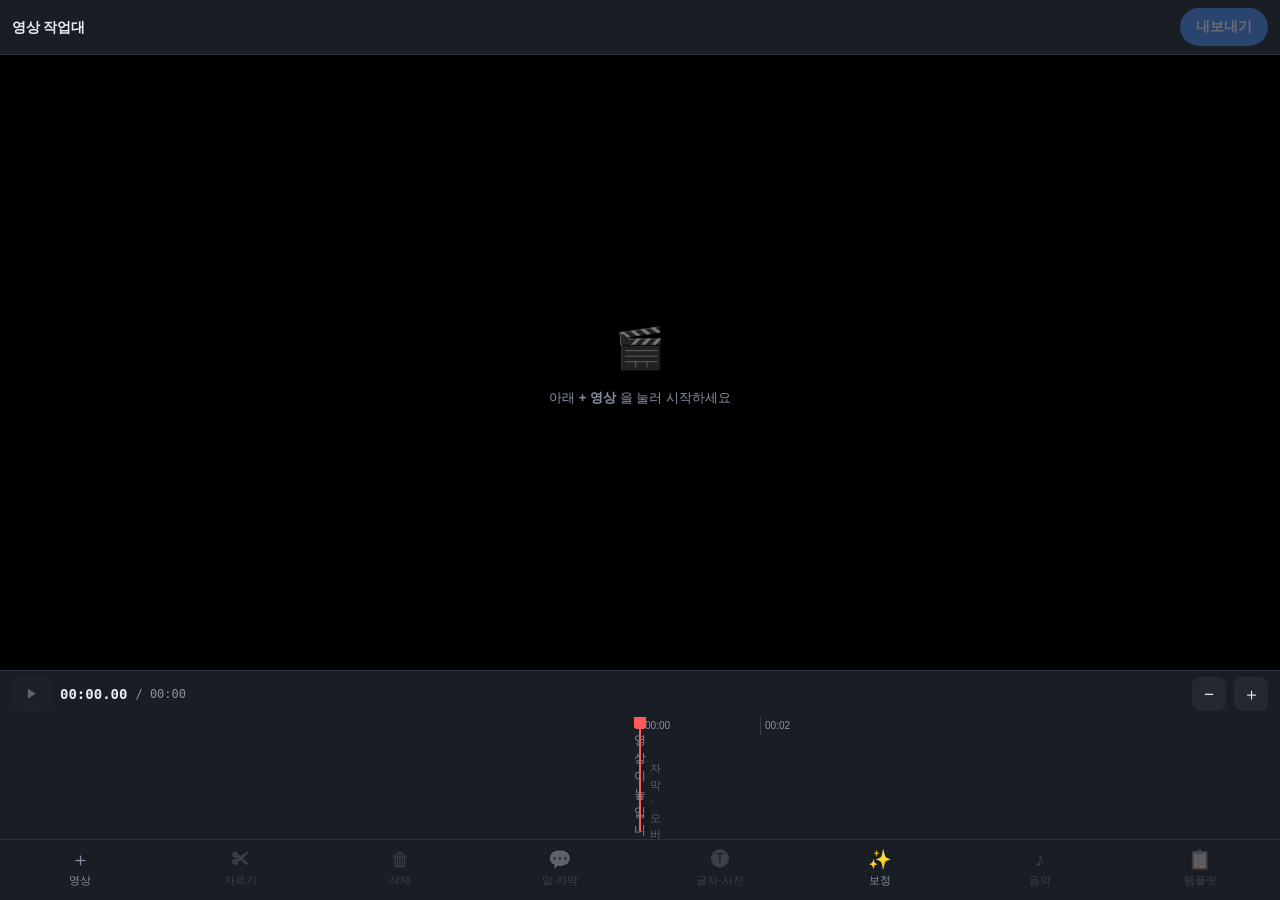
==== video/index.html @ 304a5ae3 "영상 작업대: 컷 이후 자막 자동 동기화 + 미리보기 재생바 1) 자막이 영상 컷을 따라가게 근본 수정. 자막 줄마다 "원본 소스 시각" 앵커를    저장하고, 모든 편집(comm" ====
<!doctype html>
<html lang="ko">
  <head>
    <meta http-equiv="Content-Security-Policy" content="default-src 'self'; script-src 'self' 'wasm-unsafe-eval' blob: https://cdn.jsdelivr.net; style-src 'self' 'unsafe-inline'; img-src 'self' data: blob:; media-src 'self' data: blob:; font-src 'self' data:; worker-src 'self' blob:; child-src 'self' blob:; connect-src 'self' blob: data: https://huggingface.co https://*.huggingface.co https://*.hf.co https://cdn.jsdelivr.net" />
    <meta charset="UTF-8" />
    <!-- viewport-fit=cover + safe-area 로 노치/제스처바를 피합니다 -->
    <meta name="viewport" content="width=device-width, initial-scale=1.0, maximum-scale=1.0, user-scalable=no, viewport-fit=cover" />
    <meta name="theme-color" content="#16181d" />
    <meta name="mobile-web-app-capable" content="yes" />
    <meta name="apple-mobile-web-app-status-bar-style" content="black-translucent" />
    <title>영상 작업대</title>
    <!-- 크롬은 매니페스트를 오래 캐시합니다. id 처럼 앱 정체성에 관련된 값을 바꿨으면
         ?v= 를 올려서 강제로 다시 읽게 해야 합니다. -->
    <link rel="manifest" href="./manifest.webmanifest?v=2" />
    <script type="module" crossorigin src="./assets/index-B0S4U1iA.js"></script>
    <link rel="stylesheet" crossorigin href="./assets/index-B2tqCg9Z.css">
  </head>
  <body>
    <div id="root"></div>
  </body>
</html>
---- video/assets/index-B2tqCg9Z.css ----
:root{--bg:#101216;--bg-2:#191d24;--bg-3:#232833;--line:#2c323d;--fg:#e8ecf3;--dim:#8992a3;--accent:#4c8dff;--accent-2:#2f6fe0;--ok:#3ecf8e;--danger:#ff6b6b;--r:12px;--safe-t:env(safe-area-inset-top,0px);--safe-b:env(safe-area-inset-bottom,0px);--safe-l:env(safe-area-inset-left,0px);--safe-r:env(safe-area-inset-right,0px)}*{box-sizing:border-box;-webkit-tap-highlight-color:transparent}html,body,#root{height:100%;margin:0}body{background:var(--bg);color:var(--fg);overscroll-behavior:none;-webkit-font-smoothing:antialiased;font:14px/1.5 -apple-system,BlinkMacSystemFont,Pretendard,Apple SD Gothic Neo,Noto Sans KR,sans-serif;overflow:hidden}button{font:inherit;color:inherit;cursor:pointer;background:0 0;border:0}.mono{font-variant-numeric:tabular-nums;font-family:ui-monospace,SFMono-Regular,Menlo,monospace}.grow{flex:1}.dim{color:var(--dim)}.app{height:100%;padding:var(--safe-t) var(--safe-r) var(--safe-b) var(--safe-l);flex-direction:column;display:flex}.topbar{border-bottom:1px solid var(--line);background:var(--bg-2);flex-shrink:0;align-items:center;gap:8px;padding:8px 12px;display:flex}.brand{letter-spacing:-.2px;font-weight:700}.primary-btn{background:var(--accent);color:#fff;border-radius:999px;min-height:38px;padding:9px 16px;font-size:13.5px;font-weight:700}.primary-btn:disabled{opacity:.35}.ghost-btn{background:var(--bg-3);border-radius:999px;width:38px;height:38px;font-size:17px}.warn{color:#ffd9a3;background:#3a2a12;border-bottom:1px solid #4a3a22;flex-shrink:0;padding:9px 12px;font-size:12.5px}.warn.soft{color:#a9c4e8;background:#1e2733;border-color:#29354a}.mid{flex-direction:column;flex:1;min-height:0;display:flex}.preview{background:#000;flex-direction:column;flex:1;justify-content:center;align-items:center;gap:8px;min-height:0;padding:10px;display:flex}.scrub{flex-shrink:0;align-items:center;gap:10px;width:100%;max-width:520px;display:flex}.scrub-play{background:var(--bg-3);width:36px;height:36px;color:var(--fg);border-radius:50%;flex-shrink:0;justify-content:center;align-items:center;font-size:13px;line-height:1;display:flex}.scrub-play:active{background:var(--accent)}.scrub-track{cursor:pointer;touch-action:none;flex:1;align-items:center;height:30px;display:flex;position:relative}.scrub-track:before{content:"";background:#414a5a;border-radius:999px;height:4px;position:absolute;left:0;right:0}.scrub-fill{background:var(--accent);border-radius:999px;height:4px;position:absolute;left:0}.scrub-knob{background:#fff;border-radius:50%;width:14px;height:14px;position:absolute;transform:translate(-50%);box-shadow:0 1px 4px #0009}.scrub-time{color:var(--dim);flex-shrink:0;font-size:11px}.stage{border-radius:var(--r);background:#000;justify-content:center;align-items:center;max-width:100%;max-height:100%;display:flex;position:relative;overflow:hidden}.stage-video{object-fit:contain;width:100%;height:100%;display:block}.stage-grade{position:absolute;inset:0}.stage-overlay{touch-action:none;position:absolute;inset:0}.stage-empty{color:var(--dim);text-align:center;padding:24px;font-size:13px}.stage-empty-icon{opacity:.5;margin-bottom:10px;font-size:40px}.tl{background:var(--bg-2);border-top:1px solid var(--line);flex-shrink:0}.ov-inline{background:var(--bg-2);border-top:1px solid var(--line);max-height:46vh;padding:10px 18px calc(14px + var(--safe-b));flex-shrink:0;overflow-y:auto}.tl-bar{align-items:center;gap:8px;padding:6px 12px;display:flex}.tl-time{font-size:14px;font-weight:600}.tl-total{color:var(--dim);font-size:12px}.play-btn{background:var(--bg-3);border-radius:8px;justify-content:center;align-items:center;width:40px;height:34px;font-size:12px;display:inline-flex}.play-btn:disabled{opacity:.35}.chip-btn{background:var(--bg-3);border-radius:8px;width:34px;height:34px;font-size:17px;line-height:1}.tl-viewport{position:relative}.tl-scroll{-webkit-overflow-scrolling:touch;scrollbar-width:none;overscroll-behavior-x:contain;overflow:auto hidden}.tl-scroll::-webkit-scrollbar{display:none}.tl-inner{padding-bottom:8px;position:relative}.tl-ruler{height:18px;position:relative}.tl-tick{color:var(--dim);white-space:nowrap;border-left:1px solid #333b48;padding-left:4px;font-size:10px;line-height:18px;position:absolute;top:0}.tl-track{background:#14171d;height:64px;position:relative}.tl-clip{background-color:#2b3746;background-position:50%;background-size:cover;border:1.5px solid #3d4d61;border-radius:7px;padding:0;display:block;position:absolute;top:4px;bottom:4px;overflow:hidden}.tl-clip.on{border-color:var(--accent);box-shadow:0 0 0 2px #4c8dff59}.tl-clip-shade{background:linear-gradient(#0a0e1426,#0a0e14bf);position:absolute;inset:0}.tl-clip-dur{color:#dfe6f2;text-shadow:0 1px 3px #000000e6;font-family:ui-monospace,Menlo,monospace;font-size:10px;position:absolute;bottom:4px;left:6px}.tl-xfade{border-left:2px solid var(--accent);background:linear-gradient(90deg,#4c8dff80,#0000);position:absolute;top:0;bottom:0;left:0}.tl-empty{color:var(--dim);justify-content:center;align-items:center;font-size:12px;display:flex;position:absolute;inset:0}.tl-ghost{color:#566072;background:repeating-linear-gradient(45deg,#14171d,#14171d 7px,#171b22 7px 14px);border-radius:6px;align-items:center;height:26px;margin-top:6px;padding-left:10px;font-size:11px;display:flex}.tl-head{pointer-events:none;z-index:3;background:#ff5a5a;width:2px;margin-left:-1px;position:absolute;top:0;bottom:8px;left:50%}.tl-head:before{content:"";background:#ff5a5a;border-radius:0 0 3px 3px;width:12px;height:12px;position:absolute;top:0;left:-5px}.toolbar{border-top:1px solid var(--line);background:var(--bg-2);flex-shrink:0;display:flex}.tool{color:var(--dim);flex-direction:column;flex:1;justify-content:center;align-items:center;gap:3px;min-height:60px;padding:9px 4px 11px;font-size:11px;display:flex}.tool-ico{font-size:19px;line-height:1}.tool:disabled{opacity:.3}.tool.armed{color:var(--accent)}.tool.on{background:var(--bg-3);color:var(--accent)}.tool:active:not(:disabled){background:var(--bg-3)}.sheet-wrap{z-index:50;background:#0000008c;align-items:flex-end;display:flex;position:fixed;inset:0}.sheet{background:var(--bg-2);width:100%;padding:10px 18px calc(20px + var(--safe-b));border-radius:18px 18px 0 0;max-height:80vh;overflow-y:auto}.sheet-grip{background:#3d4553;border-radius:999px;width:36px;height:4px;margin:4px auto 12px}.sheet h3{color:var(--dim);margin:14px 0 9px;font-size:13px;font-weight:600}.sheet h3:first-of-type{margin-top:4px}.chips{flex-wrap:wrap;gap:7px;display:flex}.chip{background:var(--bg-3);border:1px solid var(--line);border-radius:999px;min-height:40px;padding:9px 16px;font-size:13px}.chip.on{background:var(--accent);border-color:var(--accent-2);color:#fff;font-weight:700}.ov-swatch{cursor:pointer;border:2px solid #0000;border-radius:50%;width:34px;height:34px;padding:0}.ov-swatch.on{border-color:var(--accent);box-shadow:0 0 0 2px var(--bg-2)}.ov-swatch-custom{border:2px solid var(--line);background:var(--bg-3);cursor:pointer;border-radius:10px;width:34px;height:34px;padding:2px}.row-toggle{background:var(--bg-3);border-radius:10px;justify-content:space-between;align-items:center;width:100%;padding:13px 15px;font-size:14px;display:flex}.switch{background:#414a5a;border-radius:999px;width:42px;height:25px;transition:background .15s;position:relative}.switch:after{content:"";background:#fff;border-radius:50%;width:19px;height:19px;transition:transform .15s;position:absolute;top:3px;left:3px}.row-toggle.on .switch{background:var(--accent)}.row-toggle.on .switch:after{transform:translate(17px)}.hint{color:var(--dim);margin:8px 2px 0;font-size:12px;line-height:1.6}.sheet-tall{flex-direction:column;max-height:88vh;display:flex}.tr-head{align-items:center;gap:8px;margin:4px 0 2px;display:flex}.tr-body{-webkit-overflow-scrolling:touch;flex:1;margin:10px -4px 0;padding:0 4px;overflow-y:auto}.tr-line{border-top:1px solid var(--line);gap:8px;padding:7px 0;display:flex}.tr-line:first-child{border-top:0}.tr-time{color:var(--dim);background:var(--bg-3);border-radius:6px;flex-shrink:0;align-self:flex-start;min-height:26px;padding:3px 6px;font-size:11px}.tr-time:disabled{opacity:.35;cursor:not-allowed}.tr-words{flex-wrap:wrap;align-items:center;gap:4px;display:flex}.tr-word{background:var(--bg-3);border:1px solid #0000;border-radius:7px;padding:6px 8px;font-size:14.5px;line-height:1.25}.tr-word.filler{color:#ffb27a}.tr-word.picked{border-color:var(--danger);color:#ffc4c4;background:#4a2230;text-decoration:line-through}.tr-word.deleted{border-color:var(--line);color:var(--dim);opacity:.6;background:0 0;text-decoration:line-through}.tr-pick-line{color:var(--dim);background:0 0;border-radius:7px;padding:4px 8px;font-size:13px}.ov-list{max-height:30vh;margin-top:10px;overflow-y:auto}.ov-row{background:var(--bg-3);text-align:left;border:1px solid #0000;border-radius:9px;align-items:center;gap:8px;width:100%;margin-bottom:5px;padding:10px;display:flex}.ov-row.on{border-color:var(--accent);background:#1d2a3a}.ov-kind{background:var(--bg-2);color:var(--dim);border-radius:999px;flex-shrink:0;padding:2px 7px;font-size:11px}.ov-label{text-overflow:ellipsis;white-space:nowrap;flex:1;min-width:0;font-size:13.5px;overflow:hidden}.ov-edit{border-top:1px solid var(--line);margin-top:12px;padding-top:4px}.ov-text{background:var(--bg-3);width:100%;color:var(--fg);border:1px solid var(--line);resize:vertical;border-radius:10px;padding:11px;font-family:inherit;font-size:15px}.ov-slider{align-items:center;gap:10px;margin-top:12px;font-size:13px;display:flex}.ov-slider>span:first-child{width:68px;color:var(--dim);flex-shrink:0}.ov-slider input{flex:1}.ov-timebar{touch-action:none;cursor:pointer;width:100%;height:44px;margin-top:8px;position:relative}.ov-timebar-track{background:var(--bg-3);border-radius:999px;height:6px;position:absolute;top:50%;left:0;right:0;transform:translateY(-50%)}.ov-timebar-range{background:var(--accent);opacity:.85;cursor:grab;border-radius:8px;min-width:18px;position:absolute;top:6px;bottom:6px}.ov-handle{border:2px solid var(--accent);cursor:ew-resize;background:#fff;border-radius:6px;width:20px;position:absolute;top:-6px;bottom:-6px}.ov-handle.left{left:-10px}.ov-handle.right{right:-10px}.ov-timebar-playhead{pointer-events:none;background:#ff5a5a;width:2px;position:absolute;top:-4px;bottom:-4px}.ov-timebar-playhead:before{content:"";background:#ff5a5a;border-radius:50%;width:8px;height:8px;position:absolute;top:-4px;left:50%;transform:translate(-50%)}.wide-btn.danger{color:#ffc4c4;background:#4a2230}.tr-actions{gap:8px;margin-top:10px;display:flex}.tr-actions .wide-btn{margin-top:0;padding:12px 8px;font-size:13px}.wide-btn.primary{background:var(--accent);color:#fff}.asr-banner{left:12px;right:12px;bottom:calc(76px + var(--safe-b));z-index:55;color:var(--fg);text-align:left;background:#22303f;border-radius:12px;padding:11px 14px;font-size:12.5px;position:fixed;box-shadow:0 8px 24px #00000080}.asr-bar{background:#16202b;border-radius:999px;height:4px;margin-bottom:7px;display:block;overflow:hidden}.asr-bar>span{background:var(--accent);height:100%;transition:width .3s;display:block}.wide-btn{background:var(--bg-3);border-radius:12px;width:100%;margin-top:18px;padding:14px;font-size:14.5px;font-weight:600}.wide-btn:disabled{opacity:.4}.bar{background:var(--bg-3);border-radius:999px;height:8px;margin-top:6px;overflow:hidden}.bar-fill{background:var(--accent);height:100%;transition:width .2s}.err{border:1px solid var(--line);color:#ffb4b4;white-space:pre-wrap;background:#14171d;border-radius:8px;max-height:200px;margin:6px 0 0;padding:10px;font-size:11px;overflow:auto}.toast{left:50%;bottom:calc(84px + var(--safe-b));z-index:60;color:var(--fg);text-align:center;pointer-events:none;background:#2b3240;border-radius:999px;max-width:88vw;padding:11px 18px;font-size:13px;position:fixed;transform:translate(-50%);box-shadow:0 8px 24px #00000080}@media (max-height:560px) and (orientation:landscape){.topbar{padding:4px 12px}.primary-btn{min-height:34px;padding:7px 14px}.ghost-btn{width:34px;height:34px}.mid{flex-direction:row}.preview{flex:50%;min-width:0;padding:6px}.tl{border-top:0;border-left:1px solid var(--line);flex-direction:column;flex:50%;justify-content:center;min-width:0;display:flex}.tl-viewport{position:relative}.ov-inline{border-top:0;border-left:1px solid var(--line);flex:50%;min-width:0;max-height:none}.toolbar{flex-direction:row}.tool{min-height:46px;padding:4px 4px 5px;font-size:10.5px}.tool-ico{font-size:16px}.tl-track{height:50px}.tl-ghost{height:20px;font-size:10px}.toast{bottom:58px}}
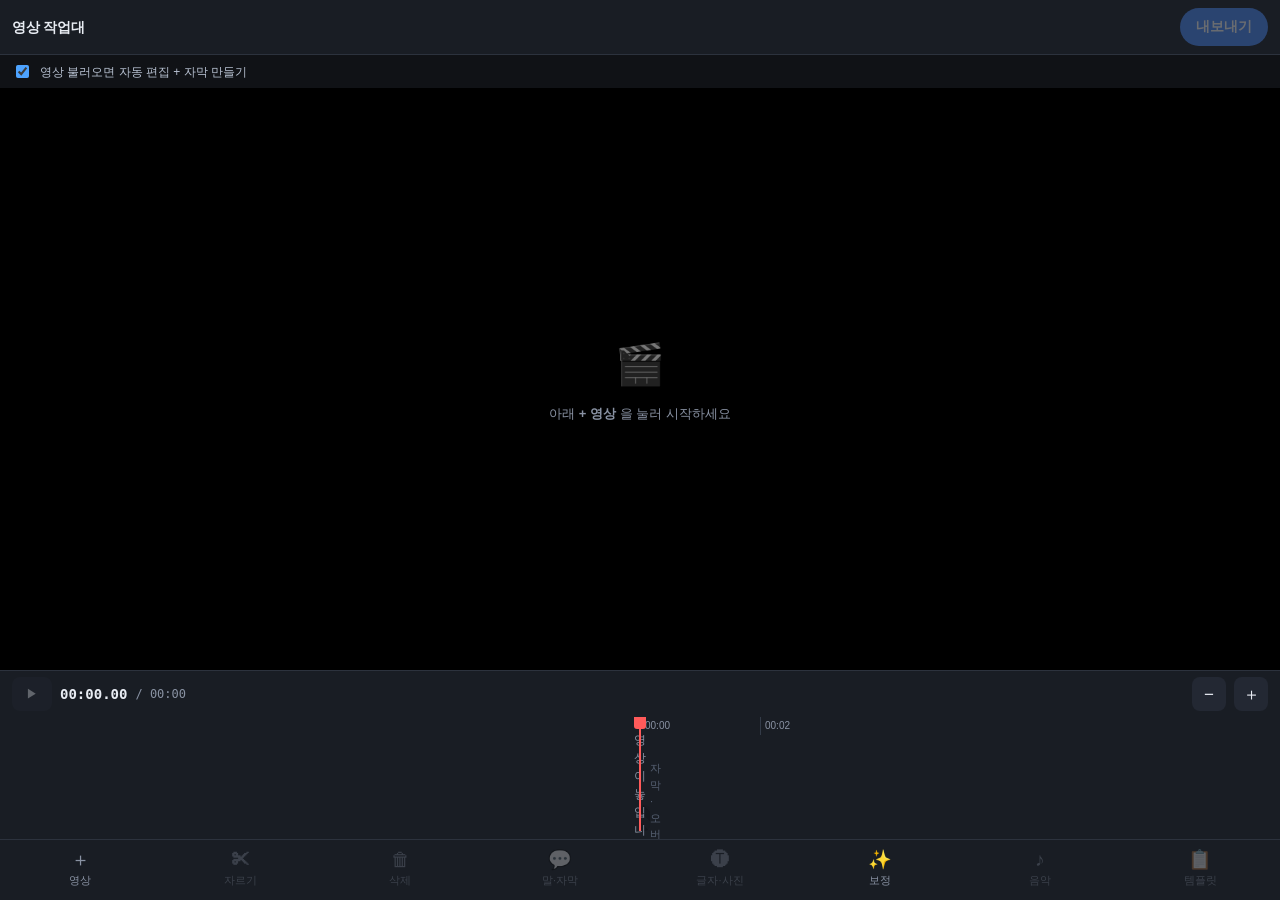
==== commit 6685a868: "Deploy video workbench bounded-memory editing and ASR" ====
--- a/video/index.html
+++ b/video/index.html
@@ -12,8 +12,8 @@
     <!-- 크롬은 매니페스트를 오래 캐시합니다. id 처럼 앱 정체성에 관련된 값을 바꿨으면
          ?v= 를 올려서 강제로 다시 읽게 해야 합니다. -->
     <link rel="manifest" href="./manifest.webmanifest?v=2" />
-    <script type="module" crossorigin src="./assets/index-B0S4U1iA.js"></script>
-    <link rel="stylesheet" crossorigin href="./assets/index-B2tqCg9Z.css">
+    <script type="module" crossorigin src="./assets/index-Cesl6Fao.js"></script>
+    <link rel="stylesheet" crossorigin href="./assets/index-DCMOrEfA.css">
   </head>
   <body>
     <div id="root"></div>
--- a/video/assets/index-DCMOrEfA.css
+++ b/video/assets/index-DCMOrEfA.css
@@ -0,0 +1 @@
+:root{--bg:#101216;--bg-2:#191d24;--bg-3:#232833;--line:#2c323d;--fg:#e8ecf3;--dim:#8992a3;--accent:#4c8dff;--accent-2:#2f6fe0;--ok:#3ecf8e;--danger:#ff6b6b;--r:12px;--safe-t:env(safe-area-inset-top,0px);--safe-b:env(safe-area-inset-bottom,0px);--safe-l:env(safe-area-inset-left,0px);--safe-r:env(safe-area-inset-right,0px)}*{box-sizing:border-box;-webkit-tap-highlight-color:transparent}html,body,#root{height:100%;margin:0}body{background:var(--bg);color:var(--fg);overscroll-behavior:none;-webkit-font-smoothing:antialiased;font:14px/1.5 -apple-system,BlinkMacSystemFont,Pretendard,Apple SD Gothic Neo,Noto Sans KR,sans-serif;overflow:hidden}button{font:inherit;color:inherit;cursor:pointer;background:0 0;border:0}.mono{font-variant-numeric:tabular-nums;font-family:ui-monospace,SFMono-Regular,Menlo,monospace}.grow{flex:1}.dim{color:var(--dim)}.app{height:100%;padding:var(--safe-t) var(--safe-r) var(--safe-b) var(--safe-l);flex-direction:column;display:flex}.topbar{border-bottom:1px solid var(--line);background:var(--bg-2);flex-shrink:0;align-items:center;gap:8px;padding:8px 12px;display:flex}.brand{letter-spacing:-.2px;font-weight:700}.primary-btn{background:var(--accent);color:#fff;border-radius:999px;min-height:38px;padding:9px 16px;font-size:13.5px;font-weight:700}.primary-btn:disabled{opacity:.35}.ghost-btn{background:var(--bg-3);border-radius:999px;width:38px;height:38px;font-size:17px}.warn{color:#ffd9a3;background:#3a2a12;border-bottom:1px solid #4a3a22;flex-shrink:0;padding:9px 12px;font-size:12.5px}.warn.soft{color:#a9c4e8;background:#1e2733;border-color:#29354a}.mid{flex-direction:column;flex:1;min-height:0;display:flex}.preview{background:#000;flex-direction:column;flex:1;justify-content:center;align-items:center;gap:8px;min-height:0;padding:10px;display:flex}.scrub{flex-shrink:0;align-items:center;gap:10px;width:100%;max-width:520px;display:flex}.scrub-play{background:var(--bg-3);width:36px;height:36px;color:var(--fg);border-radius:50%;flex-shrink:0;justify-content:center;align-items:center;font-size:13px;line-height:1;display:flex}.scrub-play:active{background:var(--accent)}.scrub-track{cursor:pointer;touch-action:none;flex:1;align-items:center;height:30px;display:flex;position:relative}.scrub-track:before{content:"";background:#414a5a;border-radius:999px;height:4px;position:absolute;left:0;right:0}.scrub-fill{background:var(--accent);border-radius:999px;height:4px;position:absolute;left:0}.scrub-knob{background:#fff;border-radius:50%;width:14px;height:14px;position:absolute;transform:translate(-50%);box-shadow:0 1px 4px #0009}.scrub-time{color:var(--dim);flex-shrink:0;font-size:11px}.stage{border-radius:var(--r);background:#000;justify-content:center;align-items:center;max-width:100%;max-height:100%;display:flex;position:relative;overflow:hidden}.stage-video{object-fit:contain;width:100%;height:100%;display:block}.stage-grade{position:absolute;inset:0}.stage-overlay{touch-action:none;position:absolute;inset:0}.stage-empty{color:var(--dim);text-align:center;padding:24px;font-size:13px}.stage-empty-icon{opacity:.5;margin-bottom:10px;font-size:40px}.tl{background:var(--bg-2);border-top:1px solid var(--line);flex-shrink:0}.ov-inline{background:var(--bg-2);border-top:1px solid var(--line);max-height:46vh;padding:10px 18px calc(14px + var(--safe-b));flex-shrink:0;overflow-y:auto}.tl-bar{align-items:center;gap:8px;padding:6px 12px;display:flex}.tl-time{font-size:14px;font-weight:600}.tl-total{color:var(--dim);font-size:12px}.play-btn{background:var(--bg-3);border-radius:8px;justify-content:center;align-items:center;width:40px;height:34px;font-size:12px;display:inline-flex}.play-btn:disabled{opacity:.35}.chip-btn{background:var(--bg-3);border-radius:8px;width:34px;height:34px;font-size:17px;line-height:1}.tl-viewport{position:relative}.tl-scroll{-webkit-overflow-scrolling:touch;scrollbar-width:none;overscroll-behavior-x:contain;overflow:auto hidden}.tl-scroll::-webkit-scrollbar{display:none}.tl-inner{padding-bottom:8px;position:relative}.tl-ruler{height:18px;position:relative}.tl-tick{color:var(--dim);white-space:nowrap;border-left:1px solid #333b48;padding-left:4px;font-size:10px;line-height:18px;position:absolute;top:0}.tl-track{background:#14171d;height:64px;position:relative}.tl-clip{background-color:#2b3746;background-position:50%;background-size:cover;border:1.5px solid #3d4d61;border-radius:7px;padding:0;display:block;position:absolute;top:4px;bottom:4px;overflow:hidden}.tl-clip.on{border-color:var(--accent);box-shadow:0 0 0 2px #4c8dff59}.tl-clip-shade{background:linear-gradient(#0a0e1426,#0a0e14bf);position:absolute;inset:0}.tl-clip-dur{color:#dfe6f2;text-shadow:0 1px 3px #000000e6;font-family:ui-monospace,Menlo,monospace;font-size:10px;position:absolute;bottom:4px;left:6px}.tl-xfade{border-left:2px solid var(--accent);background:linear-gradient(90deg,#4c8dff80,#0000);position:absolute;top:0;bottom:0;left:0}.tl-empty{color:var(--dim);justify-content:center;align-items:center;font-size:12px;display:flex;position:absolute;inset:0}.tl-ghost{color:#566072;background:repeating-linear-gradient(45deg,#14171d,#14171d 7px,#171b22 7px 14px);border-radius:6px;align-items:center;height:26px;margin-top:6px;padding-left:10px;font-size:11px;display:flex}.tl-head{pointer-events:none;z-index:3;background:#ff5a5a;width:2px;margin-left:-1px;position:absolute;top:0;bottom:8px;left:50%}.tl-head:before{content:"";background:#ff5a5a;border-radius:0 0 3px 3px;width:12px;height:12px;position:absolute;top:0;left:-5px}.toolbar{border-top:1px solid var(--line);background:var(--bg-2);flex-shrink:0;display:flex}.tool{color:var(--dim);flex-direction:column;flex:1;justify-content:center;align-items:center;gap:3px;min-height:60px;padding:9px 4px 11px;font-size:11px;display:flex}.tool-ico{font-size:19px;line-height:1}.tool:disabled{opacity:.3}.tool.armed{color:var(--accent)}.tool.on{background:var(--bg-3);color:var(--accent)}.tool:active:not(:disabled){background:var(--bg-3)}.sheet-wrap{z-index:50;background:#0000008c;align-items:flex-end;display:flex;position:fixed;inset:0}.sheet{background:var(--bg-2);width:100%;padding:10px 18px calc(20px + var(--safe-b));border-radius:18px 18px 0 0;max-height:80vh;overflow-y:auto}.sheet-grip{background:#3d4553;border-radius:999px;width:36px;height:4px;margin:4px auto 12px}.sheet h3{color:var(--dim);margin:14px 0 9px;font-size:13px;font-weight:600}.sheet h3:first-of-type{margin-top:4px}.chips{flex-wrap:wrap;gap:7px;display:flex}.chip{background:var(--bg-3);border:1px solid var(--line);border-radius:999px;min-height:40px;padding:9px 16px;font-size:13px}.chip.on{background:var(--accent);border-color:var(--accent-2);color:#fff;font-weight:700}.ov-swatch{cursor:pointer;border:2px solid #0000;border-radius:50%;width:34px;height:34px;padding:0}.ov-swatch.on{border-color:var(--accent);box-shadow:0 0 0 2px var(--bg-2)}.ov-swatch-custom{border:2px solid var(--line);background:var(--bg-3);cursor:pointer;border-radius:10px;width:34px;height:34px;padding:2px}.row-toggle{background:var(--bg-3);border-radius:10px;justify-content:space-between;align-items:center;width:100%;padding:13px 15px;font-size:14px;display:flex}.switch{background:#414a5a;border-radius:999px;width:42px;height:25px;transition:background .15s;position:relative}.switch:after{content:"";background:#fff;border-radius:50%;width:19px;height:19px;transition:transform .15s;position:absolute;top:3px;left:3px}.row-toggle.on .switch{background:var(--accent)}.row-toggle.on .switch:after{transform:translate(17px)}.hint{color:var(--dim);margin:8px 2px 0;font-size:12px;line-height:1.6}.sheet-tall{flex-direction:column;max-height:88vh;display:flex}.tr-head{align-items:center;gap:8px;margin:4px 0 2px;display:flex}.tr-body{-webkit-overflow-scrolling:touch;flex:1;margin:10px -4px 0;padding:0 4px;overflow-y:auto}.tr-line{border-top:1px solid var(--line);gap:8px;padding:7px 0;display:flex}.tr-line:first-child{border-top:0}.tr-time{color:var(--dim);background:var(--bg-3);border-radius:6px;flex-shrink:0;align-self:flex-start;min-height:26px;padding:3px 6px;font-size:11px}.tr-time:disabled{opacity:.35;cursor:not-allowed}.tr-words{flex-wrap:wrap;align-items:center;gap:4px;display:flex}.tr-word{background:var(--bg-3);border:1px solid #0000;border-radius:7px;padding:6px 8px;font-size:14.5px;line-height:1.25}.tr-word.filler{color:#ffb27a}.tr-word.picked{border-color:var(--danger);color:#ffc4c4;background:#4a2230;text-decoration:line-through}.tr-word.deleted{border-color:var(--line);color:var(--dim);opacity:.6;background:0 0;text-decoration:line-through}.tr-pick-line{color:var(--dim);background:0 0;border-radius:7px;padding:4px 8px;font-size:13px}.ov-list{max-height:30vh;margin-top:10px;overflow-y:auto}.ov-row{background:var(--bg-3);text-align:left;border:1px solid #0000;border-radius:9px;align-items:center;gap:8px;width:100%;margin-bottom:5px;padding:10px;display:flex}.ov-row.on{border-color:var(--accent);background:#1d2a3a}.ov-kind{background:var(--bg-2);color:var(--dim);border-radius:999px;flex-shrink:0;padding:2px 7px;font-size:11px}.ov-label{text-overflow:ellipsis;white-space:nowrap;flex:1;min-width:0;font-size:13.5px;overflow:hidden}.ov-edit{border-top:1px solid var(--line);margin-top:12px;padding-top:4px}.ov-text{background:var(--bg-3);width:100%;color:var(--fg);border:1px solid var(--line);resize:vertical;border-radius:10px;padding:11px;font-family:inherit;font-size:15px}.ov-slider{align-items:center;gap:10px;margin-top:12px;font-size:13px;display:flex}.ov-slider>span:first-child{width:68px;color:var(--dim);flex-shrink:0}.ov-slider input{flex:1}.ov-timebar{touch-action:none;cursor:pointer;width:100%;height:44px;margin-top:8px;position:relative}.ov-timebar-track{background:var(--bg-3);border-radius:999px;height:6px;position:absolute;top:50%;left:0;right:0;transform:translateY(-50%)}.ov-timebar-range{background:var(--accent);opacity:.85;cursor:grab;border-radius:8px;min-width:18px;position:absolute;top:6px;bottom:6px}.ov-handle{border:2px solid var(--accent);cursor:ew-resize;background:#fff;border-radius:6px;width:20px;position:absolute;top:-6px;bottom:-6px}.ov-handle.left{left:-10px}.ov-handle.right{right:-10px}.ov-timebar-playhead{pointer-events:none;background:#ff5a5a;width:2px;position:absolute;top:-4px;bottom:-4px}.ov-timebar-playhead:before{content:"";background:#ff5a5a;border-radius:50%;width:8px;height:8px;position:absolute;top:-4px;left:50%;transform:translate(-50%)}.wide-btn.danger{color:#ffc4c4;background:#4a2230}.tr-actions{gap:8px;margin-top:10px;display:flex}.tr-actions .wide-btn{margin-top:0;padding:12px 8px;font-size:13px}.wide-btn.primary{background:var(--accent);color:#fff}.asr-banner{left:12px;right:12px;bottom:calc(76px + var(--safe-b));z-index:55;color:var(--fg);text-align:left;background:#22303f;border-radius:12px;padding:11px 14px;font-size:12.5px;position:fixed;box-shadow:0 8px 24px #00000080}.asr-bar{background:#16202b;border-radius:999px;height:4px;margin-bottom:7px;display:block;overflow:hidden}.asr-bar>span{background:var(--accent);height:100%;transition:width .3s;display:block}.wide-btn{background:var(--bg-3);border-radius:12px;width:100%;margin-top:18px;padding:14px;font-size:14.5px;font-weight:600}.wide-btn:disabled{opacity:.4}.bar{background:var(--bg-3);border-radius:999px;height:8px;margin-top:6px;overflow:hidden}.bar-fill{background:var(--accent);height:100%;transition:width .2s}.err{border:1px solid var(--line);color:#ffb4b4;white-space:pre-wrap;background:#14171d;border-radius:8px;max-height:200px;margin:6px 0 0;padding:10px;font-size:11px;overflow:auto}.toast{left:50%;bottom:calc(84px + var(--safe-b));z-index:60;color:var(--fg);text-align:center;pointer-events:none;background:#2b3240;border-radius:999px;max-width:88vw;padding:11px 18px;font-size:13px;position:fixed;transform:translate(-50%);box-shadow:0 8px 24px #00000080}@media (max-height:560px) and (orientation:landscape){.topbar{padding:4px 12px}.primary-btn{min-height:34px;padding:7px 14px}.ghost-btn{width:34px;height:34px}.mid{flex-direction:row}.preview{flex:50%;min-width:0;padding:6px}.tl{border-top:0;border-left:1px solid var(--line);flex-direction:column;flex:50%;justify-content:center;min-width:0;display:flex}.tl-viewport{position:relative}.ov-inline{border-top:0;border-left:1px solid var(--line);flex:50%;min-width:0;max-height:none}.toolbar{flex-direction:row}.tool{min-height:46px;padding:4px 4px 5px;font-size:10.5px}.tool-ico{font-size:16px}.tl-track{height:50px}.tl-ghost{height:20px;font-size:10px}.toast{bottom:58px}}.auto-import{color:#b7c1d1;flex-shrink:0;align-items:center;gap:8px;padding:7px 12px;font-size:12px;display:flex}.auto-import input{accent-color:#4da3ff}
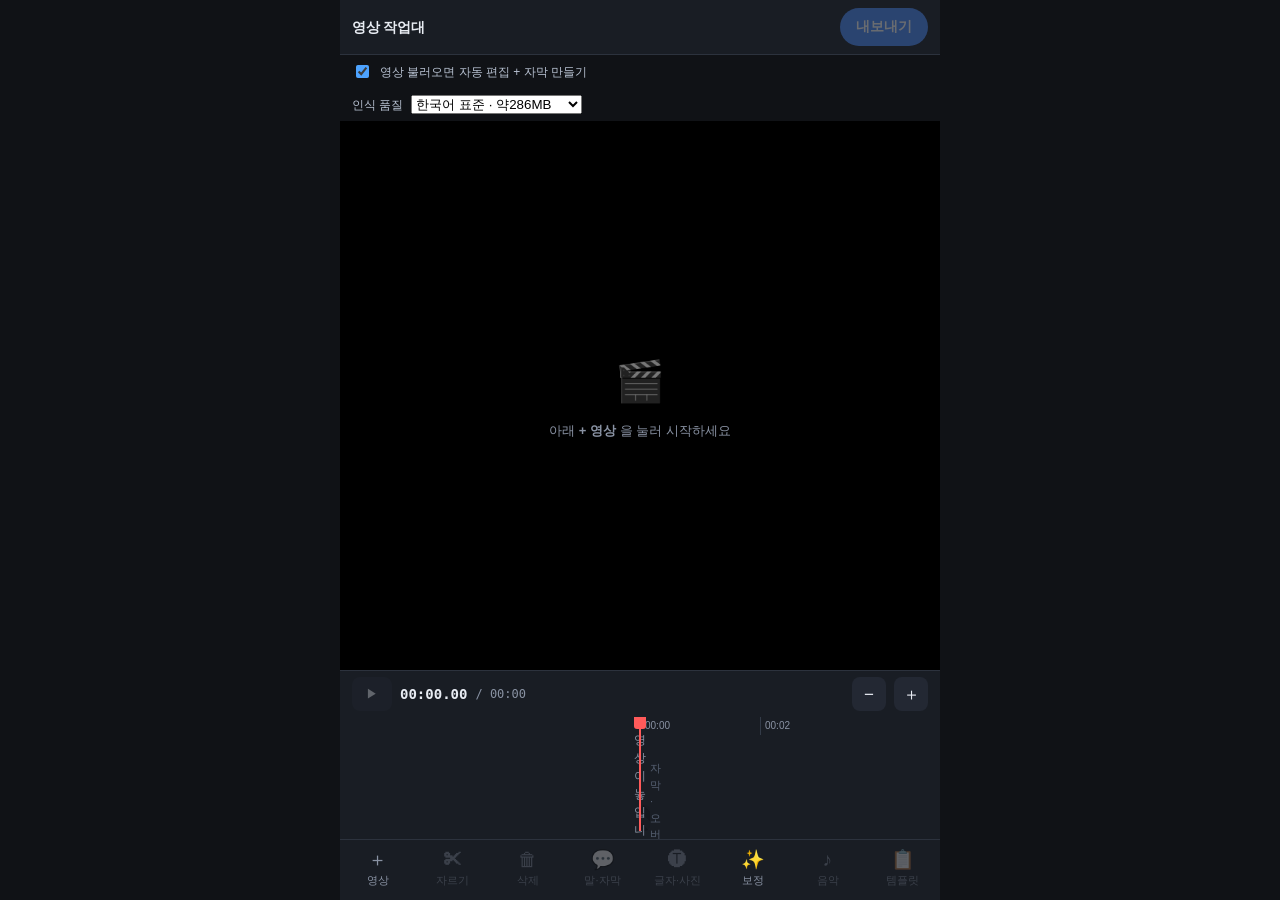
==== commit 51dc3b3f: "Fix portrait layout and subtitle editing; improve Korean ASR default" ====
--- a/video/index.html
+++ b/video/index.html
@@ -11,9 +11,9 @@
     <title>영상 작업대</title>
     <!-- 크롬은 매니페스트를 오래 캐시합니다. id 처럼 앱 정체성에 관련된 값을 바꿨으면
          ?v= 를 올려서 강제로 다시 읽게 해야 합니다. -->
-    <link rel="manifest" href="./manifest.webmanifest?v=2" />
-    <script type="module" crossorigin src="./assets/index-Cesl6Fao.js"></script>
-    <link rel="stylesheet" crossorigin href="./assets/index-DCMOrEfA.css">
+    <link rel="manifest" href="./manifest.webmanifest?v=3" />
+    <script type="module" crossorigin src="./assets/index-VAgadXRh.js"></script>
+    <link rel="stylesheet" crossorigin href="./assets/index-C8ZoyMFj.css">
   </head>
   <body>
     <div id="root"></div>
--- a/video/assets/index-C8ZoyMFj.css
+++ b/video/assets/index-C8ZoyMFj.css
@@ -0,0 +1 @@
+:root{--bg:#101216;--bg-2:#191d24;--bg-3:#232833;--line:#2c323d;--fg:#e8ecf3;--dim:#8992a3;--accent:#4c8dff;--accent-2:#2f6fe0;--ok:#3ecf8e;--danger:#ff6b6b;--r:12px;--safe-t:env(safe-area-inset-top,0px);--safe-b:env(safe-area-inset-bottom,0px);--safe-l:env(safe-area-inset-left,0px);--safe-r:env(safe-area-inset-right,0px)}*{box-sizing:border-box;-webkit-tap-highlight-color:transparent}html,body,#root{height:100%;margin:0}body{background:var(--bg);color:var(--fg);overscroll-behavior:none;-webkit-font-smoothing:antialiased;font:14px/1.5 -apple-system,BlinkMacSystemFont,Pretendard,Apple SD Gothic Neo,Noto Sans KR,sans-serif;overflow:hidden}button{font:inherit;color:inherit;cursor:pointer;background:0 0;border:0}.mono{font-variant-numeric:tabular-nums;font-family:ui-monospace,SFMono-Regular,Menlo,monospace}.grow{flex:1}.dim{color:var(--dim)}.app{height:100%;padding:var(--safe-t) var(--safe-r) var(--safe-b) var(--safe-l);flex-direction:column;display:flex}.topbar{border-bottom:1px solid var(--line);background:var(--bg-2);flex-shrink:0;align-items:center;gap:8px;padding:8px 12px;display:flex}.brand{letter-spacing:-.2px;font-weight:700}.primary-btn{background:var(--accent);color:#fff;border-radius:999px;min-height:38px;padding:9px 16px;font-size:13.5px;font-weight:700}.primary-btn:disabled{opacity:.35}.ghost-btn{background:var(--bg-3);border-radius:999px;width:38px;height:38px;font-size:17px}.warn{color:#ffd9a3;background:#3a2a12;border-bottom:1px solid #4a3a22;flex-shrink:0;padding:9px 12px;font-size:12.5px}.warn.soft{color:#a9c4e8;background:#1e2733;border-color:#29354a}.mid{flex-direction:column;flex:1;min-height:0;display:flex}.preview{background:#000;flex-direction:column;flex:1;justify-content:center;align-items:center;gap:8px;min-height:0;padding:10px;display:flex}.scrub{flex-shrink:0;align-items:center;gap:10px;width:100%;max-width:520px;display:flex}.scrub-play{background:var(--bg-3);width:36px;height:36px;color:var(--fg);border-radius:50%;flex-shrink:0;justify-content:center;align-items:center;font-size:13px;line-height:1;display:flex}.scrub-play:active{background:var(--accent)}.scrub-track{cursor:pointer;touch-action:none;flex:1;align-items:center;height:30px;display:flex;position:relative}.scrub-track:before{content:"";background:#414a5a;border-radius:999px;height:4px;position:absolute;left:0;right:0}.scrub-fill{background:var(--accent);border-radius:999px;height:4px;position:absolute;left:0}.scrub-knob{background:#fff;border-radius:50%;width:14px;height:14px;position:absolute;transform:translate(-50%);box-shadow:0 1px 4px #0009}.scrub-time{color:var(--dim);flex-shrink:0;font-size:11px}.stage{border-radius:var(--r);background:#000;justify-content:center;align-items:center;max-width:100%;max-height:100%;display:flex;position:relative;overflow:hidden}.stage-video{object-fit:contain;width:100%;height:100%;display:block}.stage-grade{position:absolute;inset:0}.stage-overlay{touch-action:none;position:absolute;inset:0}.stage-empty{color:var(--dim);text-align:center;padding:24px;font-size:13px}.stage-empty-icon{opacity:.5;margin-bottom:10px;font-size:40px}.tl{background:var(--bg-2);border-top:1px solid var(--line);flex-shrink:0}.ov-inline{background:var(--bg-2);border-top:1px solid var(--line);max-height:46vh;padding:10px 18px calc(14px + var(--safe-b));flex-shrink:0;overflow-y:auto}.tl-bar{align-items:center;gap:8px;padding:6px 12px;display:flex}.tl-time{font-size:14px;font-weight:600}.tl-total{color:var(--dim);font-size:12px}.play-btn{background:var(--bg-3);border-radius:8px;justify-content:center;align-items:center;width:40px;height:34px;font-size:12px;display:inline-flex}.play-btn:disabled{opacity:.35}.chip-btn{background:var(--bg-3);border-radius:8px;width:34px;height:34px;font-size:17px;line-height:1}.tl-viewport{position:relative}.tl-scroll{-webkit-overflow-scrolling:touch;scrollbar-width:none;overscroll-behavior-x:contain;overflow:auto hidden}.tl-scroll::-webkit-scrollbar{display:none}.tl-inner{padding-bottom:8px;position:relative}.tl-ruler{height:18px;position:relative}.tl-tick{color:var(--dim);white-space:nowrap;border-left:1px solid #333b48;padding-left:4px;font-size:10px;line-height:18px;position:absolute;top:0}.tl-track{background:#14171d;height:64px;position:relative}.tl-clip{background-color:#2b3746;background-position:50%;background-size:cover;border:1.5px solid #3d4d61;border-radius:7px;padding:0;display:block;position:absolute;top:4px;bottom:4px;overflow:hidden}.tl-clip.on{border-color:var(--accent);box-shadow:0 0 0 2px #4c8dff59}.tl-clip-shade{background:linear-gradient(#0a0e1426,#0a0e14bf);position:absolute;inset:0}.tl-clip-dur{color:#dfe6f2;text-shadow:0 1px 3px #000000e6;font-family:ui-monospace,Menlo,monospace;font-size:10px;position:absolute;bottom:4px;left:6px}.tl-xfade{border-left:2px solid var(--accent);background:linear-gradient(90deg,#4c8dff80,#0000);position:absolute;top:0;bottom:0;left:0}.tl-empty{color:var(--dim);justify-content:center;align-items:center;font-size:12px;display:flex;position:absolute;inset:0}.tl-ghost{color:#566072;background:repeating-linear-gradient(45deg,#14171d,#14171d 7px,#171b22 7px 14px);border-radius:6px;align-items:center;height:26px;margin-top:6px;padding-left:10px;font-size:11px;display:flex}.tl-head{pointer-events:none;z-index:3;background:#ff5a5a;width:2px;margin-left:-1px;position:absolute;top:0;bottom:8px;left:50%}.tl-head:before{content:"";background:#ff5a5a;border-radius:0 0 3px 3px;width:12px;height:12px;position:absolute;top:0;left:-5px}.toolbar{border-top:1px solid var(--line);background:var(--bg-2);flex-shrink:0;display:flex}.tool{color:var(--dim);flex-direction:column;flex:1;justify-content:center;align-items:center;gap:3px;min-height:60px;padding:9px 4px 11px;font-size:11px;display:flex}.tool-ico{font-size:19px;line-height:1}.tool:disabled{opacity:.3}.tool.armed{color:var(--accent)}.tool.on{background:var(--bg-3);color:var(--accent)}.tool:active:not(:disabled){background:var(--bg-3)}.sheet-wrap{z-index:50;background:#0000008c;align-items:flex-end;display:flex;position:fixed;inset:0}.sheet{background:var(--bg-2);width:100%;padding:10px 18px calc(20px + var(--safe-b));border-radius:18px 18px 0 0;max-height:80vh;overflow-y:auto}.sheet-grip{background:#3d4553;border-radius:999px;width:36px;height:4px;margin:4px auto 12px}.sheet h3{color:var(--dim);margin:14px 0 9px;font-size:13px;font-weight:600}.sheet h3:first-of-type{margin-top:4px}.chips{flex-wrap:wrap;gap:7px;display:flex}.chip{background:var(--bg-3);border:1px solid var(--line);border-radius:999px;min-height:40px;padding:9px 16px;font-size:13px}.chip.on{background:var(--accent);border-color:var(--accent-2);color:#fff;font-weight:700}.ov-swatch{cursor:pointer;border:2px solid #0000;border-radius:50%;width:34px;height:34px;padding:0}.ov-swatch.on{border-color:var(--accent);box-shadow:0 0 0 2px var(--bg-2)}.ov-swatch-custom{border:2px solid var(--line);background:var(--bg-3);cursor:pointer;border-radius:10px;width:34px;height:34px;padding:2px}.row-toggle{background:var(--bg-3);border-radius:10px;justify-content:space-between;align-items:center;width:100%;padding:13px 15px;font-size:14px;display:flex}.switch{background:#414a5a;border-radius:999px;width:42px;height:25px;transition:background .15s;position:relative}.switch:after{content:"";background:#fff;border-radius:50%;width:19px;height:19px;transition:transform .15s;position:absolute;top:3px;left:3px}.row-toggle.on .switch{background:var(--accent)}.row-toggle.on .switch:after{transform:translate(17px)}.hint{color:var(--dim);margin:8px 2px 0;font-size:12px;line-height:1.6}.sheet-tall{flex-direction:column;max-height:88vh;display:flex}.tr-head{align-items:center;gap:8px;margin:4px 0 2px;display:flex}.tr-body{-webkit-overflow-scrolling:touch;flex:1;margin:10px -4px 0;padding:0 4px;overflow-y:auto}.tr-line{border-top:1px solid var(--line);gap:8px;padding:7px 0;display:flex}.tr-line:first-child{border-top:0}.tr-time{color:var(--dim);background:var(--bg-3);border-radius:6px;flex-shrink:0;align-self:flex-start;min-height:26px;padding:3px 6px;font-size:11px}.tr-time:disabled{opacity:.35;cursor:not-allowed}.tr-words{flex-wrap:wrap;align-items:center;gap:4px;display:flex}.tr-word{background:var(--bg-3);border:1px solid #0000;border-radius:7px;padding:6px 8px;font-size:14.5px;line-height:1.25}.tr-word.filler{color:#ffb27a}.tr-word.picked{border-color:var(--danger);color:#ffc4c4;background:#4a2230;text-decoration:line-through}.tr-word.deleted{border-color:var(--line);color:var(--dim);opacity:.6;background:0 0;text-decoration:line-through}.tr-pick-line{color:var(--dim);background:0 0;border-radius:7px;padding:4px 8px;font-size:13px}.ov-list{max-height:30vh;margin-top:10px;overflow-y:auto}.ov-row{background:var(--bg-3);text-align:left;border:1px solid #0000;border-radius:9px;align-items:center;gap:8px;width:100%;margin-bottom:5px;padding:10px;display:flex}.ov-row.on{border-color:var(--accent);background:#1d2a3a}.ov-kind{background:var(--bg-2);color:var(--dim);border-radius:999px;flex-shrink:0;padding:2px 7px;font-size:11px}.ov-label{text-overflow:ellipsis;white-space:nowrap;flex:1;min-width:0;font-size:13.5px;overflow:hidden}.ov-edit{border-top:1px solid var(--line);margin-top:12px;padding-top:4px}.ov-text{background:var(--bg-3);width:100%;color:var(--fg);border:1px solid var(--line);resize:vertical;border-radius:10px;padding:11px;font-family:inherit;font-size:15px}.ov-slider{align-items:center;gap:10px;margin-top:12px;font-size:13px;display:flex}.ov-slider>span:first-child{width:68px;color:var(--dim);flex-shrink:0}.ov-slider input{flex:1}.ov-timebar{touch-action:none;cursor:pointer;width:100%;height:44px;margin-top:8px;position:relative}.ov-timebar-track{background:var(--bg-3);border-radius:999px;height:6px;position:absolute;top:50%;left:0;right:0;transform:translateY(-50%)}.ov-timebar-range{background:var(--accent);opacity:.85;cursor:grab;border-radius:8px;min-width:18px;position:absolute;top:6px;bottom:6px}.ov-handle{border:2px solid var(--accent);cursor:ew-resize;background:#fff;border-radius:6px;width:20px;position:absolute;top:-6px;bottom:-6px}.ov-handle.left{left:-10px}.ov-handle.right{right:-10px}.ov-timebar-playhead{pointer-events:none;background:#ff5a5a;width:2px;position:absolute;top:-4px;bottom:-4px}.ov-timebar-playhead:before{content:"";background:#ff5a5a;border-radius:50%;width:8px;height:8px;position:absolute;top:-4px;left:50%;transform:translate(-50%)}.wide-btn.danger{color:#ffc4c4;background:#4a2230}.tr-actions{gap:8px;margin-top:10px;display:flex}.tr-actions .wide-btn{margin-top:0;padding:12px 8px;font-size:13px}.wide-btn.primary{background:var(--accent);color:#fff}.asr-banner{left:12px;right:12px;bottom:calc(76px + var(--safe-b));z-index:55;color:var(--fg);text-align:left;background:#22303f;border-radius:12px;padding:11px 14px;font-size:12.5px;position:fixed;box-shadow:0 8px 24px #00000080}.asr-bar{background:#16202b;border-radius:999px;height:4px;margin-bottom:7px;display:block;overflow:hidden}.asr-bar>span{background:var(--accent);height:100%;transition:width .3s;display:block}.wide-btn{background:var(--bg-3);border-radius:12px;width:100%;margin-top:18px;padding:14px;font-size:14.5px;font-weight:600}.wide-btn:disabled{opacity:.4}.bar{background:var(--bg-3);border-radius:999px;height:8px;margin-top:6px;overflow:hidden}.bar-fill{background:var(--accent);height:100%;transition:width .2s}.err{border:1px solid var(--line);color:#ffb4b4;white-space:pre-wrap;background:#14171d;border-radius:8px;max-height:200px;margin:6px 0 0;padding:10px;font-size:11px;overflow:auto}.toast{left:50%;bottom:calc(84px + var(--safe-b));z-index:60;color:var(--fg);text-align:center;pointer-events:none;background:#2b3240;border-radius:999px;max-width:88vw;padding:11px 18px;font-size:13px;position:fixed;transform:translate(-50%);box-shadow:0 8px 24px #00000080}.auto-import{color:#b7c1d1;flex-shrink:0;align-items:center;gap:8px;padding:7px 12px;font-size:12px;display:flex}.auto-import input{accent-color:#4da3ff}.app{max-width:600px;height:var(--editor-height,100dvh);margin-inline:auto}.app:has(.ov-text:focus) .auto-import{display:none}.app:has(.ov-text:focus) .preview{flex:0 130px;min-height:70px}.app:has(.ov-text:focus) .ov-inline{flex:1;min-height:0;max-height:none}.ov-sub{flex-direction:column;display:flex}.ov-sub .ov-edit{flex-shrink:0}.ov-sub textarea{scroll-margin:8px;font-size:16px}@media (max-height:560px){.preview{min-height:100px}.topbar{padding-block:4px}}
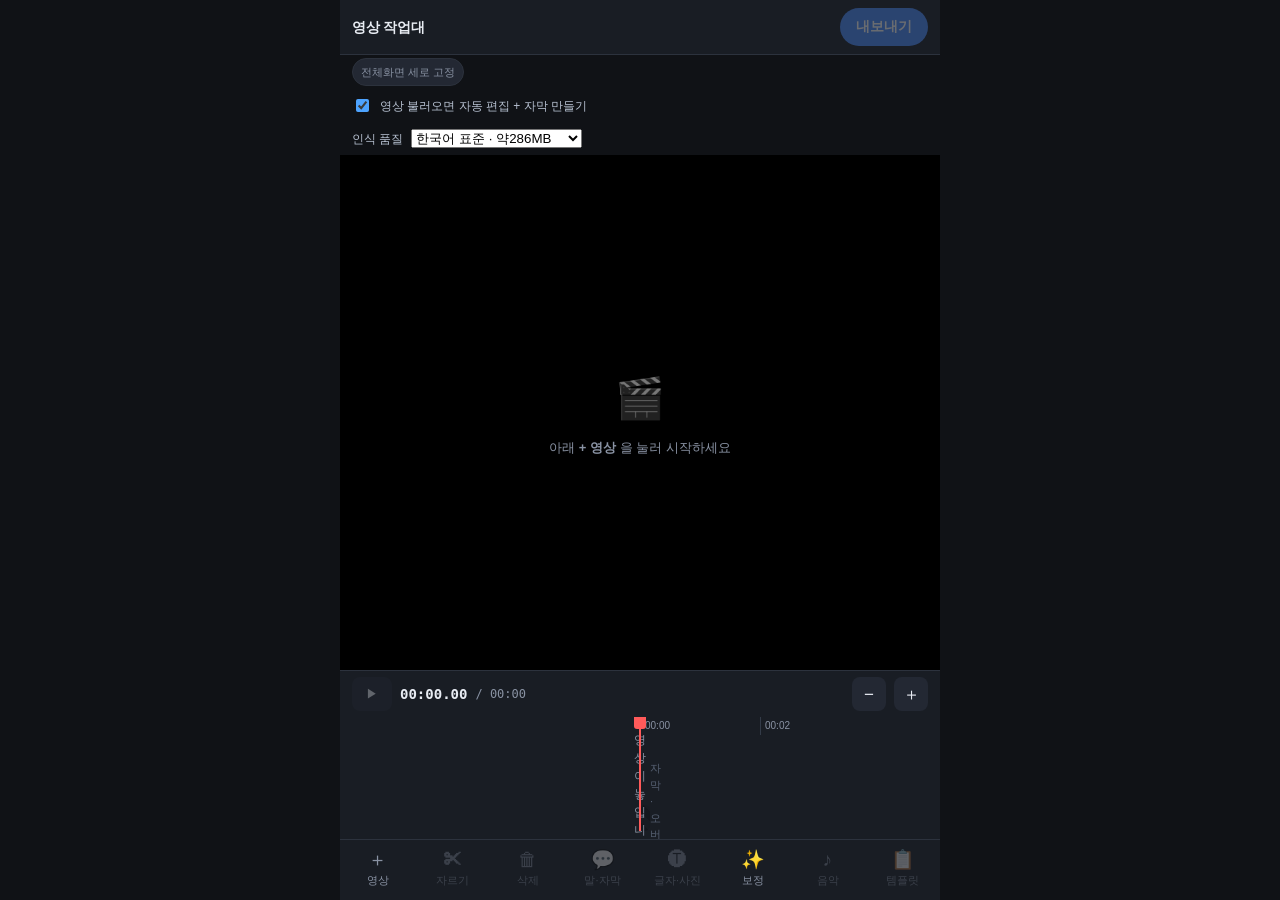
==== commit a384d709: "Fix preview recovery and add portrait lock and back navigation controls" ====
--- a/video/index.html
+++ b/video/index.html
@@ -12,8 +12,8 @@
     <!-- 크롬은 매니페스트를 오래 캐시합니다. id 처럼 앱 정체성에 관련된 값을 바꿨으면
          ?v= 를 올려서 강제로 다시 읽게 해야 합니다. -->
     <link rel="manifest" href="./manifest.webmanifest?v=3" />
-    <script type="module" crossorigin src="./assets/index-VAgadXRh.js"></script>
-    <link rel="stylesheet" crossorigin href="./assets/index-C8ZoyMFj.css">
+    <script type="module" crossorigin src="./assets/index-DNyzK29L.js"></script>
+    <link rel="stylesheet" crossorigin href="./assets/index-DfAhDBmZ.css">
   </head>
   <body>
     <div id="root"></div>
--- a/video/assets/index-DfAhDBmZ.css
+++ b/video/assets/index-DfAhDBmZ.css
@@ -0,0 +1 @@
+:root{--bg:#101216;--bg-2:#191d24;--bg-3:#232833;--line:#2c323d;--fg:#e8ecf3;--dim:#8992a3;--accent:#4c8dff;--accent-2:#2f6fe0;--ok:#3ecf8e;--danger:#ff6b6b;--r:12px;--safe-t:env(safe-area-inset-top,0px);--safe-b:env(safe-area-inset-bottom,0px);--safe-l:env(safe-area-inset-left,0px);--safe-r:env(safe-area-inset-right,0px)}*{box-sizing:border-box;-webkit-tap-highlight-color:transparent}html,body,#root{height:100%;margin:0}body{background:var(--bg);color:var(--fg);overscroll-behavior:none;-webkit-font-smoothing:antialiased;font:14px/1.5 -apple-system,BlinkMacSystemFont,Pretendard,Apple SD Gothic Neo,Noto Sans KR,sans-serif;overflow:hidden}button{font:inherit;color:inherit;cursor:pointer;background:0 0;border:0}.mono{font-variant-numeric:tabular-nums;font-family:ui-monospace,SFMono-Regular,Menlo,monospace}.grow{flex:1}.dim{color:var(--dim)}.app{height:100%;padding:var(--safe-t) var(--safe-r) var(--safe-b) var(--safe-l);flex-direction:column;display:flex}.topbar{border-bottom:1px solid var(--line);background:var(--bg-2);flex-shrink:0;align-items:center;gap:8px;padding:8px 12px;display:flex}.brand{letter-spacing:-.2px;font-weight:700}.primary-btn{background:var(--accent);color:#fff;border-radius:999px;min-height:38px;padding:9px 16px;font-size:13.5px;font-weight:700}.primary-btn:disabled{opacity:.35}.ghost-btn{background:var(--bg-3);border-radius:999px;width:38px;height:38px;font-size:17px}.warn{color:#ffd9a3;background:#3a2a12;border-bottom:1px solid #4a3a22;flex-shrink:0;padding:9px 12px;font-size:12.5px}.warn.soft{color:#a9c4e8;background:#1e2733;border-color:#29354a}.mid{flex-direction:column;flex:1;min-height:0;display:flex}.preview{background:#000;flex-direction:column;flex:1;justify-content:center;align-items:center;gap:8px;min-height:0;padding:10px;display:flex}.scrub{flex-shrink:0;align-items:center;gap:10px;width:100%;max-width:520px;display:flex}.scrub-play{background:var(--bg-3);width:36px;height:36px;color:var(--fg);border-radius:50%;flex-shrink:0;justify-content:center;align-items:center;font-size:13px;line-height:1;display:flex}.scrub-play:active{background:var(--accent)}.scrub-track{cursor:pointer;touch-action:none;flex:1;align-items:center;height:30px;display:flex;position:relative}.scrub-track:before{content:"";background:#414a5a;border-radius:999px;height:4px;position:absolute;left:0;right:0}.scrub-fill{background:var(--accent);border-radius:999px;height:4px;position:absolute;left:0}.scrub-knob{background:#fff;border-radius:50%;width:14px;height:14px;position:absolute;transform:translate(-50%);box-shadow:0 1px 4px #0009}.scrub-time{color:var(--dim);flex-shrink:0;font-size:11px}.stage{border-radius:var(--r);background:#000;justify-content:center;align-items:center;max-width:100%;max-height:100%;display:flex;position:relative;overflow:hidden}.stage-video{object-fit:contain;width:100%;height:100%;display:block}.stage-grade{position:absolute;inset:0}.stage-overlay{touch-action:none;position:absolute;inset:0}.stage-empty{color:var(--dim);text-align:center;padding:24px;font-size:13px}.stage-empty-icon{opacity:.5;margin-bottom:10px;font-size:40px}.tl{background:var(--bg-2);border-top:1px solid var(--line);flex-shrink:0}.ov-inline{background:var(--bg-2);border-top:1px solid var(--line);max-height:46vh;padding:10px 18px calc(14px + var(--safe-b));flex-shrink:0;overflow-y:auto}.tl-bar{align-items:center;gap:8px;padding:6px 12px;display:flex}.tl-time{font-size:14px;font-weight:600}.tl-total{color:var(--dim);font-size:12px}.play-btn{background:var(--bg-3);border-radius:8px;justify-content:center;align-items:center;width:40px;height:34px;font-size:12px;display:inline-flex}.play-btn:disabled{opacity:.35}.chip-btn{background:var(--bg-3);border-radius:8px;width:34px;height:34px;font-size:17px;line-height:1}.tl-viewport{position:relative}.tl-scroll{-webkit-overflow-scrolling:touch;scrollbar-width:none;overscroll-behavior-x:contain;overflow:auto hidden}.tl-scroll::-webkit-scrollbar{display:none}.tl-inner{padding-bottom:8px;position:relative}.tl-ruler{height:18px;position:relative}.tl-tick{color:var(--dim);white-space:nowrap;border-left:1px solid #333b48;padding-left:4px;font-size:10px;line-height:18px;position:absolute;top:0}.tl-track{background:#14171d;height:64px;position:relative}.tl-clip{background-color:#2b3746;background-position:50%;background-size:cover;border:1.5px solid #3d4d61;border-radius:7px;padding:0;display:block;position:absolute;top:4px;bottom:4px;overflow:hidden}.tl-clip.on{border-color:var(--accent);box-shadow:0 0 0 2px #4c8dff59}.tl-clip-shade{background:linear-gradient(#0a0e1426,#0a0e14bf);position:absolute;inset:0}.tl-clip-dur{color:#dfe6f2;text-shadow:0 1px 3px #000000e6;font-family:ui-monospace,Menlo,monospace;font-size:10px;position:absolute;bottom:4px;left:6px}.tl-xfade{border-left:2px solid var(--accent);background:linear-gradient(90deg,#4c8dff80,#0000);position:absolute;top:0;bottom:0;left:0}.tl-empty{color:var(--dim);justify-content:center;align-items:center;font-size:12px;display:flex;position:absolute;inset:0}.tl-ghost{color:#566072;background:repeating-linear-gradient(45deg,#14171d,#14171d 7px,#171b22 7px 14px);border-radius:6px;align-items:center;height:26px;margin-top:6px;padding-left:10px;font-size:11px;display:flex}.tl-head{pointer-events:none;z-index:3;background:#ff5a5a;width:2px;margin-left:-1px;position:absolute;top:0;bottom:8px;left:50%}.tl-head:before{content:"";background:#ff5a5a;border-radius:0 0 3px 3px;width:12px;height:12px;position:absolute;top:0;left:-5px}.toolbar{border-top:1px solid var(--line);background:var(--bg-2);flex-shrink:0;display:flex}.tool{color:var(--dim);flex-direction:column;flex:1;justify-content:center;align-items:center;gap:3px;min-height:60px;padding:9px 4px 11px;font-size:11px;display:flex}.tool-ico{font-size:19px;line-height:1}.tool:disabled{opacity:.3}.tool.armed{color:var(--accent)}.tool.on{background:var(--bg-3);color:var(--accent)}.tool:active:not(:disabled){background:var(--bg-3)}.sheet-wrap{z-index:50;background:#0000008c;align-items:flex-end;display:flex;position:fixed;inset:0}.sheet{background:var(--bg-2);width:100%;padding:10px 18px calc(20px + var(--safe-b));border-radius:18px 18px 0 0;max-height:80vh;overflow-y:auto}.sheet-grip{background:#3d4553;border-radius:999px;width:36px;height:4px;margin:4px auto 12px}.sheet h3{color:var(--dim);margin:14px 0 9px;font-size:13px;font-weight:600}.sheet h3:first-of-type{margin-top:4px}.chips{flex-wrap:wrap;gap:7px;display:flex}.chip{background:var(--bg-3);border:1px solid var(--line);border-radius:999px;min-height:40px;padding:9px 16px;font-size:13px}.chip.on{background:var(--accent);border-color:var(--accent-2);color:#fff;font-weight:700}.ov-swatch{cursor:pointer;border:2px solid #0000;border-radius:50%;width:34px;height:34px;padding:0}.ov-swatch.on{border-color:var(--accent);box-shadow:0 0 0 2px var(--bg-2)}.ov-swatch-custom{border:2px solid var(--line);background:var(--bg-3);cursor:pointer;border-radius:10px;width:34px;height:34px;padding:2px}.row-toggle{background:var(--bg-3);border-radius:10px;justify-content:space-between;align-items:center;width:100%;padding:13px 15px;font-size:14px;display:flex}.switch{background:#414a5a;border-radius:999px;width:42px;height:25px;transition:background .15s;position:relative}.switch:after{content:"";background:#fff;border-radius:50%;width:19px;height:19px;transition:transform .15s;position:absolute;top:3px;left:3px}.row-toggle.on .switch{background:var(--accent)}.row-toggle.on .switch:after{transform:translate(17px)}.hint{color:var(--dim);margin:8px 2px 0;font-size:12px;line-height:1.6}.sheet-tall{flex-direction:column;max-height:88vh;display:flex}.tr-head{align-items:center;gap:8px;margin:4px 0 2px;display:flex}.tr-body{-webkit-overflow-scrolling:touch;flex:1;margin:10px -4px 0;padding:0 4px;overflow-y:auto}.tr-line{border-top:1px solid var(--line);gap:8px;padding:7px 0;display:flex}.tr-line:first-child{border-top:0}.tr-time{color:var(--dim);background:var(--bg-3);border-radius:6px;flex-shrink:0;align-self:flex-start;min-height:26px;padding:3px 6px;font-size:11px}.tr-time:disabled{opacity:.35;cursor:not-allowed}.tr-words{flex-wrap:wrap;align-items:center;gap:4px;display:flex}.tr-word{background:var(--bg-3);border:1px solid #0000;border-radius:7px;padding:6px 8px;font-size:14.5px;line-height:1.25}.tr-word.filler{color:#ffb27a}.tr-word.picked{border-color:var(--danger);color:#ffc4c4;background:#4a2230;text-decoration:line-through}.tr-word.deleted{border-color:var(--line);color:var(--dim);opacity:.6;background:0 0;text-decoration:line-through}.tr-pick-line{color:var(--dim);background:0 0;border-radius:7px;padding:4px 8px;font-size:13px}.ov-list{max-height:30vh;margin-top:10px;overflow-y:auto}.ov-row{background:var(--bg-3);text-align:left;border:1px solid #0000;border-radius:9px;align-items:center;gap:8px;width:100%;margin-bottom:5px;padding:10px;display:flex}.ov-row.on{border-color:var(--accent);background:#1d2a3a}.ov-kind{background:var(--bg-2);color:var(--dim);border-radius:999px;flex-shrink:0;padding:2px 7px;font-size:11px}.ov-label{text-overflow:ellipsis;white-space:nowrap;flex:1;min-width:0;font-size:13.5px;overflow:hidden}.ov-edit{border-top:1px solid var(--line);margin-top:12px;padding-top:4px}.ov-text{background:var(--bg-3);width:100%;color:var(--fg);border:1px solid var(--line);resize:vertical;border-radius:10px;padding:11px;font-family:inherit;font-size:15px}.ov-slider{align-items:center;gap:10px;margin-top:12px;font-size:13px;display:flex}.ov-slider>span:first-child{width:68px;color:var(--dim);flex-shrink:0}.ov-slider input{flex:1}.ov-timebar{touch-action:none;cursor:pointer;width:100%;height:44px;margin-top:8px;position:relative}.ov-timebar-track{background:var(--bg-3);border-radius:999px;height:6px;position:absolute;top:50%;left:0;right:0;transform:translateY(-50%)}.ov-timebar-range{background:var(--accent);opacity:.85;cursor:grab;border-radius:8px;min-width:18px;position:absolute;top:6px;bottom:6px}.ov-handle{border:2px solid var(--accent);cursor:ew-resize;background:#fff;border-radius:6px;width:20px;position:absolute;top:-6px;bottom:-6px}.ov-handle.left{left:-10px}.ov-handle.right{right:-10px}.ov-timebar-playhead{pointer-events:none;background:#ff5a5a;width:2px;position:absolute;top:-4px;bottom:-4px}.ov-timebar-playhead:before{content:"";background:#ff5a5a;border-radius:50%;width:8px;height:8px;position:absolute;top:-4px;left:50%;transform:translate(-50%)}.wide-btn.danger{color:#ffc4c4;background:#4a2230}.tr-actions{gap:8px;margin-top:10px;display:flex}.tr-actions .wide-btn{margin-top:0;padding:12px 8px;font-size:13px}.wide-btn.primary{background:var(--accent);color:#fff}.asr-banner{left:12px;right:12px;bottom:calc(76px + var(--safe-b));z-index:55;color:var(--fg);text-align:left;background:#22303f;border-radius:12px;padding:11px 14px;font-size:12.5px;position:fixed;box-shadow:0 8px 24px #00000080}.asr-bar{background:#16202b;border-radius:999px;height:4px;margin-bottom:7px;display:block;overflow:hidden}.asr-bar>span{background:var(--accent);height:100%;transition:width .3s;display:block}.wide-btn{background:var(--bg-3);border-radius:12px;width:100%;margin-top:18px;padding:14px;font-size:14.5px;font-weight:600}.wide-btn:disabled{opacity:.4}.bar{background:var(--bg-3);border-radius:999px;height:8px;margin-top:6px;overflow:hidden}.bar-fill{background:var(--accent);height:100%;transition:width .2s}.err{border:1px solid var(--line);color:#ffb4b4;white-space:pre-wrap;background:#14171d;border-radius:8px;max-height:200px;margin:6px 0 0;padding:10px;font-size:11px;overflow:auto}.toast{left:50%;bottom:calc(84px + var(--safe-b));z-index:60;color:var(--fg);text-align:center;pointer-events:none;background:#2b3240;border-radius:999px;max-width:88vw;padding:11px 18px;font-size:13px;position:fixed;transform:translate(-50%);box-shadow:0 8px 24px #00000080}.auto-import{color:#b7c1d1;flex-shrink:0;align-items:center;gap:8px;padding:7px 12px;font-size:12px;display:flex}.auto-import input{accent-color:#4da3ff}.app{max-width:600px;height:var(--editor-height,100dvh);margin-inline:auto}.portrait-control{color:var(--dim);flex-wrap:wrap;flex-shrink:0;align-items:center;gap:8px;padding:3px 12px;font-size:11px;display:flex}.portrait-control .chip{min-height:28px;padding:3px 8px;font-size:11px}.back-prompt{z-index:200}.app:has(.ov-text:focus) .auto-import{display:none}.app:has(.ov-text:focus) .portrait-control{display:none}.app:has(.ov-text:focus) .preview{flex:0 130px;min-height:70px}.app:has(.ov-text:focus) .ov-inline{flex:1;min-height:0;max-height:none}.ov-sub{flex-direction:column;display:flex}.ov-sub .ov-edit{flex-shrink:0}.ov-sub textarea{scroll-margin:8px;font-size:16px}@media (max-height:560px){.preview{min-height:100px}.topbar{padding-block:4px}}
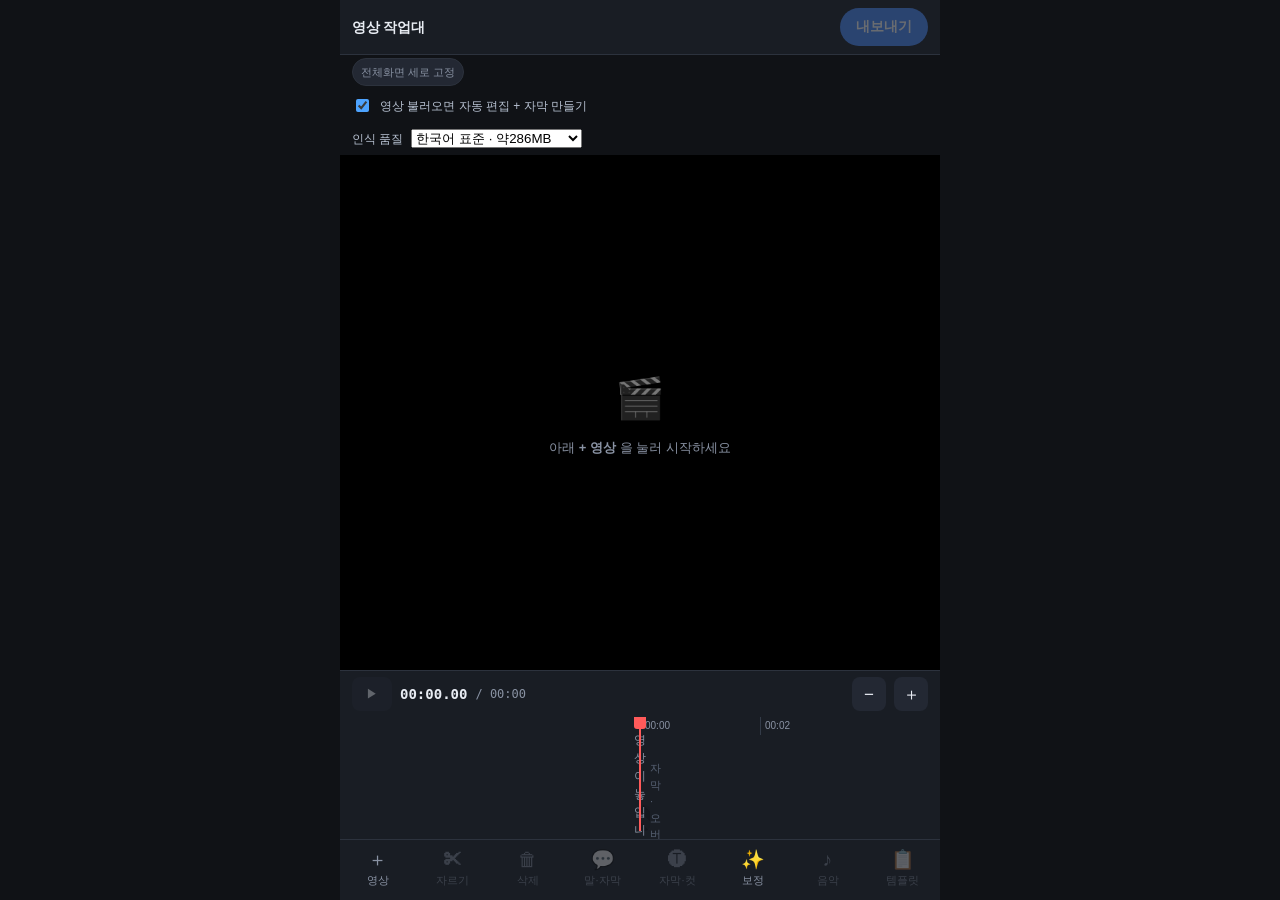
==== commit c7bbbec5: "Add beginner caption review and precise speech cuts" ====
--- a/video/index.html
+++ b/video/index.html
@@ -11,9 +11,9 @@
     <title>영상 작업대</title>
     <!-- 크롬은 매니페스트를 오래 캐시합니다. id 처럼 앱 정체성에 관련된 값을 바꿨으면
          ?v= 를 올려서 강제로 다시 읽게 해야 합니다. -->
-    <link rel="manifest" href="./manifest.webmanifest?v=3" />
-    <script type="module" crossorigin src="./assets/index-DNyzK29L.js"></script>
-    <link rel="stylesheet" crossorigin href="./assets/index-DfAhDBmZ.css">
+    <link rel="manifest" href="./manifest.webmanifest?v=4" />
+    <script type="module" crossorigin src="./assets/index-Cv4HUH-7.js"></script>
+    <link rel="stylesheet" crossorigin href="./assets/index-DDDOnGVw.css">
   </head>
   <body>
     <div id="root"></div>
--- a/video/assets/index-DDDOnGVw.css
+++ b/video/assets/index-DDDOnGVw.css
@@ -0,0 +1 @@
+:root{--bg:#101216;--bg-2:#191d24;--bg-3:#232833;--line:#2c323d;--fg:#e8ecf3;--dim:#8992a3;--accent:#4c8dff;--accent-2:#2f6fe0;--ok:#3ecf8e;--danger:#ff6b6b;--r:12px;--safe-t:env(safe-area-inset-top,0px);--safe-b:env(safe-area-inset-bottom,0px);--safe-l:env(safe-area-inset-left,0px);--safe-r:env(safe-area-inset-right,0px)}*{box-sizing:border-box;-webkit-tap-highlight-color:transparent}html,body,#root{height:100%;margin:0}body{background:var(--bg);color:var(--fg);overscroll-behavior:none;-webkit-font-smoothing:antialiased;font:14px/1.5 -apple-system,BlinkMacSystemFont,Pretendard,Apple SD Gothic Neo,Noto Sans KR,sans-serif;overflow:hidden}button{font:inherit;color:inherit;cursor:pointer;background:0 0;border:0}.mono{font-variant-numeric:tabular-nums;font-family:ui-monospace,SFMono-Regular,Menlo,monospace}.grow{flex:1}.dim{color:var(--dim)}.app{height:100%;padding:var(--safe-t) var(--safe-r) var(--safe-b) var(--safe-l);flex-direction:column;display:flex}.topbar{border-bottom:1px solid var(--line);background:var(--bg-2);flex-shrink:0;align-items:center;gap:8px;padding:8px 12px;display:flex}.brand{letter-spacing:-.2px;font-weight:700}.primary-btn{background:var(--accent);color:#fff;border-radius:999px;min-height:38px;padding:9px 16px;font-size:13.5px;font-weight:700}.primary-btn:disabled{opacity:.35}.ghost-btn{background:var(--bg-3);border-radius:999px;width:38px;height:38px;font-size:17px}.warn{color:#ffd9a3;background:#3a2a12;border-bottom:1px solid #4a3a22;flex-shrink:0;padding:9px 12px;font-size:12.5px}.warn.soft{color:#a9c4e8;background:#1e2733;border-color:#29354a}.mid{flex-direction:column;flex:1;min-height:0;display:flex}.preview{background:#000;flex-direction:column;flex:1;justify-content:center;align-items:center;gap:8px;min-height:0;padding:10px;display:flex}.scrub{flex-shrink:0;align-items:center;gap:10px;width:100%;max-width:520px;display:flex}.scrub-play{background:var(--bg-3);width:36px;height:36px;color:var(--fg);border-radius:50%;flex-shrink:0;justify-content:center;align-items:center;font-size:13px;line-height:1;display:flex}.scrub-play:active{background:var(--accent)}.scrub-track{cursor:pointer;touch-action:none;flex:1;align-items:center;height:30px;display:flex;position:relative}.scrub-track:before{content:"";background:#414a5a;border-radius:999px;height:4px;position:absolute;left:0;right:0}.scrub-fill{background:var(--accent);border-radius:999px;height:4px;position:absolute;left:0}.scrub-knob{background:#fff;border-radius:50%;width:14px;height:14px;position:absolute;transform:translate(-50%);box-shadow:0 1px 4px #0009}.scrub-time{color:var(--dim);flex-shrink:0;font-size:11px}.stage{border-radius:var(--r);background:#000;justify-content:center;align-items:center;max-width:100%;max-height:100%;display:flex;position:relative;overflow:hidden}.stage-video{object-fit:contain;width:100%;height:100%;display:block}.stage-grade{position:absolute;inset:0}.stage-overlay{touch-action:none;position:absolute;inset:0}.stage-empty{color:var(--dim);text-align:center;padding:24px;font-size:13px}.stage-empty-icon{opacity:.5;margin-bottom:10px;font-size:40px}.tl{background:var(--bg-2);border-top:1px solid var(--line);flex-shrink:0}.ov-inline{background:var(--bg-2);border-top:1px solid var(--line);max-height:46vh;padding:10px 18px calc(14px + var(--safe-b));flex-shrink:0;overflow-y:auto}.tl-bar{align-items:center;gap:8px;padding:6px 12px;display:flex}.tl-time{font-size:14px;font-weight:600}.tl-total{color:var(--dim);font-size:12px}.play-btn{background:var(--bg-3);border-radius:8px;justify-content:center;align-items:center;width:40px;height:34px;font-size:12px;display:inline-flex}.play-btn:disabled{opacity:.35}.chip-btn{background:var(--bg-3);border-radius:8px;width:34px;height:34px;font-size:17px;line-height:1}.tl-viewport{position:relative}.tl-scroll{-webkit-overflow-scrolling:touch;scrollbar-width:none;overscroll-behavior-x:contain;overflow:auto hidden}.tl-scroll::-webkit-scrollbar{display:none}.tl-inner{padding-bottom:8px;position:relative}.tl-ruler{height:18px;position:relative}.tl-tick{color:var(--dim);white-space:nowrap;border-left:1px solid #333b48;padding-left:4px;font-size:10px;line-height:18px;position:absolute;top:0}.tl-track{background:#14171d;height:64px;position:relative}.tl-clip{background-color:#2b3746;background-position:50%;background-size:cover;border:1.5px solid #3d4d61;border-radius:7px;padding:0;display:block;position:absolute;top:4px;bottom:4px;overflow:hidden}.tl-clip.on{border-color:var(--accent);box-shadow:0 0 0 2px #4c8dff59}.tl-clip-shade{background:linear-gradient(#0a0e1426,#0a0e14bf);position:absolute;inset:0}.tl-clip-dur{color:#dfe6f2;text-shadow:0 1px 3px #000000e6;font-family:ui-monospace,Menlo,monospace;font-size:10px;position:absolute;bottom:4px;left:6px}.tl-xfade{border-left:2px solid var(--accent);background:linear-gradient(90deg,#4c8dff80,#0000);position:absolute;top:0;bottom:0;left:0}.tl-empty{color:var(--dim);justify-content:center;align-items:center;font-size:12px;display:flex;position:absolute;inset:0}.tl-ghost{color:#566072;background:repeating-linear-gradient(45deg,#14171d,#14171d 7px,#171b22 7px 14px);border-radius:6px;align-items:center;height:26px;margin-top:6px;padding-left:10px;font-size:11px;display:flex}.tl-head{pointer-events:none;z-index:3;background:#ff5a5a;width:2px;margin-left:-1px;position:absolute;top:0;bottom:8px;left:50%}.tl-head:before{content:"";background:#ff5a5a;border-radius:0 0 3px 3px;width:12px;height:12px;position:absolute;top:0;left:-5px}.toolbar{border-top:1px solid var(--line);background:var(--bg-2);flex-shrink:0;display:flex}.tool{color:var(--dim);flex-direction:column;flex:1;justify-content:center;align-items:center;gap:3px;min-height:60px;padding:9px 4px 11px;font-size:11px;display:flex}.tool-ico{font-size:19px;line-height:1}.tool:disabled{opacity:.3}.tool.armed{color:var(--accent)}.tool.on{background:var(--bg-3);color:var(--accent)}.tool:active:not(:disabled){background:var(--bg-3)}.sheet-wrap{z-index:50;background:#0000008c;align-items:flex-end;display:flex;position:fixed;inset:0}.sheet{background:var(--bg-2);width:100%;padding:10px 18px calc(20px + var(--safe-b));border-radius:18px 18px 0 0;max-height:80vh;overflow-y:auto}.sheet-grip{background:#3d4553;border-radius:999px;width:36px;height:4px;margin:4px auto 12px}.sheet h3{color:var(--dim);margin:14px 0 9px;font-size:13px;font-weight:600}.sheet h3:first-of-type{margin-top:4px}.chips{flex-wrap:wrap;gap:7px;display:flex}.chip{background:var(--bg-3);border:1px solid var(--line);border-radius:999px;min-height:40px;padding:9px 16px;font-size:13px}.chip.on{background:var(--accent);border-color:var(--accent-2);color:#fff;font-weight:700}.ov-swatch{cursor:pointer;border:2px solid #0000;border-radius:50%;width:34px;height:34px;padding:0}.ov-swatch.on{border-color:var(--accent);box-shadow:0 0 0 2px var(--bg-2)}.ov-swatch-custom{border:2px solid var(--line);background:var(--bg-3);cursor:pointer;border-radius:10px;width:34px;height:34px;padding:2px}.row-toggle{background:var(--bg-3);border-radius:10px;justify-content:space-between;align-items:center;width:100%;padding:13px 15px;font-size:14px;display:flex}.switch{background:#414a5a;border-radius:999px;width:42px;height:25px;transition:background .15s;position:relative}.switch:after{content:"";background:#fff;border-radius:50%;width:19px;height:19px;transition:transform .15s;position:absolute;top:3px;left:3px}.row-toggle.on .switch{background:var(--accent)}.row-toggle.on .switch:after{transform:translate(17px)}.hint{color:var(--dim);margin:8px 2px 0;font-size:12px;line-height:1.6}.sheet-tall{flex-direction:column;max-height:88vh;display:flex}.tr-head{align-items:center;gap:8px;margin:4px 0 2px;display:flex}.tr-body{-webkit-overflow-scrolling:touch;flex:1;margin:10px -4px 0;padding:0 4px;overflow-y:auto}.tr-line{border-top:1px solid var(--line);gap:8px;padding:7px 0;display:flex}.tr-line:first-child{border-top:0}.tr-time{color:var(--dim);background:var(--bg-3);border-radius:6px;flex-shrink:0;align-self:flex-start;min-height:26px;padding:3px 6px;font-size:11px}.tr-time:disabled{opacity:.35;cursor:not-allowed}.tr-words{flex-wrap:wrap;align-items:center;gap:4px;display:flex}.tr-word{background:var(--bg-3);border:1px solid #0000;border-radius:7px;padding:6px 8px;font-size:14.5px;line-height:1.25}.tr-word.filler{color:#ffb27a}.tr-word.picked{border-color:var(--danger);color:#ffc4c4;background:#4a2230;text-decoration:line-through}.tr-word.deleted{border-color:var(--line);color:var(--dim);opacity:.6;background:0 0;text-decoration:line-through}.tr-pick-line{color:var(--dim);background:0 0;border-radius:7px;padding:4px 8px;font-size:13px}.ov-list{max-height:30vh;margin-top:10px;overflow-y:auto}.ov-row{background:var(--bg-3);text-align:left;border:1px solid #0000;border-radius:9px;align-items:center;gap:8px;width:100%;margin-bottom:5px;padding:10px;display:flex}.ov-row.on{border-color:var(--accent);background:#1d2a3a}.ov-kind{background:var(--bg-2);color:var(--dim);border-radius:999px;flex-shrink:0;padding:2px 7px;font-size:11px}.ov-label{text-overflow:ellipsis;white-space:nowrap;flex:1;min-width:0;font-size:13.5px;overflow:hidden}.ov-edit{border-top:1px solid var(--line);margin-top:12px;padding-top:4px}.review-guide{color:var(--text);line-height:1.5}.review-cut{border:1px solid var(--line);border-radius:12px;margin:12px 0;padding:10px}.review-cut summary{cursor:pointer;padding:6px 0}.review-boundary{flex-wrap:wrap;align-items:center;gap:6px;margin:8px 0;display:flex}.review-boundary span{font-variant-numeric:tabular-nums;flex:1;min-width:90px}.ov-text{background:var(--bg-3);width:100%;color:var(--fg);border:1px solid var(--line);resize:vertical;border-radius:10px;padding:11px;font-family:inherit;font-size:15px}.ov-slider{align-items:center;gap:10px;margin-top:12px;font-size:13px;display:flex}.ov-slider>span:first-child{width:68px;color:var(--dim);flex-shrink:0}.ov-slider input{flex:1}.ov-timebar{touch-action:none;cursor:pointer;width:100%;height:44px;margin-top:8px;position:relative}.ov-timebar-track{background:var(--bg-3);border-radius:999px;height:6px;position:absolute;top:50%;left:0;right:0;transform:translateY(-50%)}.ov-timebar-range{background:var(--accent);opacity:.85;cursor:grab;border-radius:8px;min-width:18px;position:absolute;top:6px;bottom:6px}.ov-handle{border:2px solid var(--accent);cursor:ew-resize;background:#fff;border-radius:6px;width:20px;position:absolute;top:-6px;bottom:-6px}.ov-handle.left{left:-10px}.ov-handle.right{right:-10px}.ov-timebar-playhead{pointer-events:none;background:#ff5a5a;width:2px;position:absolute;top:-4px;bottom:-4px}.ov-timebar-playhead:before{content:"";background:#ff5a5a;border-radius:50%;width:8px;height:8px;position:absolute;top:-4px;left:50%;transform:translate(-50%)}.wide-btn.danger{color:#ffc4c4;background:#4a2230}.tr-actions{gap:8px;margin-top:10px;display:flex}.tr-actions .wide-btn{margin-top:0;padding:12px 8px;font-size:13px}.wide-btn.primary{background:var(--accent);color:#fff}.asr-banner{left:12px;right:12px;bottom:calc(76px + var(--safe-b));z-index:55;color:var(--fg);text-align:left;background:#22303f;border-radius:12px;padding:11px 14px;font-size:12.5px;position:fixed;box-shadow:0 8px 24px #00000080}.asr-bar{background:#16202b;border-radius:999px;height:4px;margin-bottom:7px;display:block;overflow:hidden}.asr-bar>span{background:var(--accent);height:100%;transition:width .3s;display:block}.wide-btn{background:var(--bg-3);border-radius:12px;width:100%;margin-top:18px;padding:14px;font-size:14.5px;font-weight:600}.wide-btn:disabled{opacity:.4}.bar{background:var(--bg-3);border-radius:999px;height:8px;margin-top:6px;overflow:hidden}.bar-fill{background:var(--accent);height:100%;transition:width .2s}.err{border:1px solid var(--line);color:#ffb4b4;white-space:pre-wrap;background:#14171d;border-radius:8px;max-height:200px;margin:6px 0 0;padding:10px;font-size:11px;overflow:auto}.toast{left:50%;bottom:calc(84px + var(--safe-b));z-index:60;color:var(--fg);text-align:center;pointer-events:none;background:#2b3240;border-radius:999px;max-width:88vw;padding:11px 18px;font-size:13px;position:fixed;transform:translate(-50%);box-shadow:0 8px 24px #00000080}.auto-import{color:#b7c1d1;flex-shrink:0;align-items:center;gap:8px;padding:7px 12px;font-size:12px;display:flex}.auto-import input{accent-color:#4da3ff}.app{max-width:600px;height:var(--editor-height,100dvh);margin-inline:auto}.portrait-control{color:var(--dim);flex-wrap:wrap;flex-shrink:0;align-items:center;gap:8px;padding:3px 12px;font-size:11px;display:flex}.portrait-control .chip{min-height:28px;padding:3px 8px;font-size:11px}.back-prompt{z-index:200}.app:has(.ov-text:focus) .auto-import{display:none}.app:has(.ov-text:focus) .portrait-control{display:none}.app:has(.ov-text:focus) .preview{flex:0 130px;min-height:70px}.app:has(.ov-text:focus) .ov-inline{flex:1;min-height:0;max-height:none}.ov-sub{flex-direction:column;display:flex}.ov-sub .ov-edit{flex-shrink:0}.ov-sub textarea{scroll-margin:8px;font-size:16px}@media (max-height:560px){.preview{min-height:100px}.topbar{padding-block:4px}}
